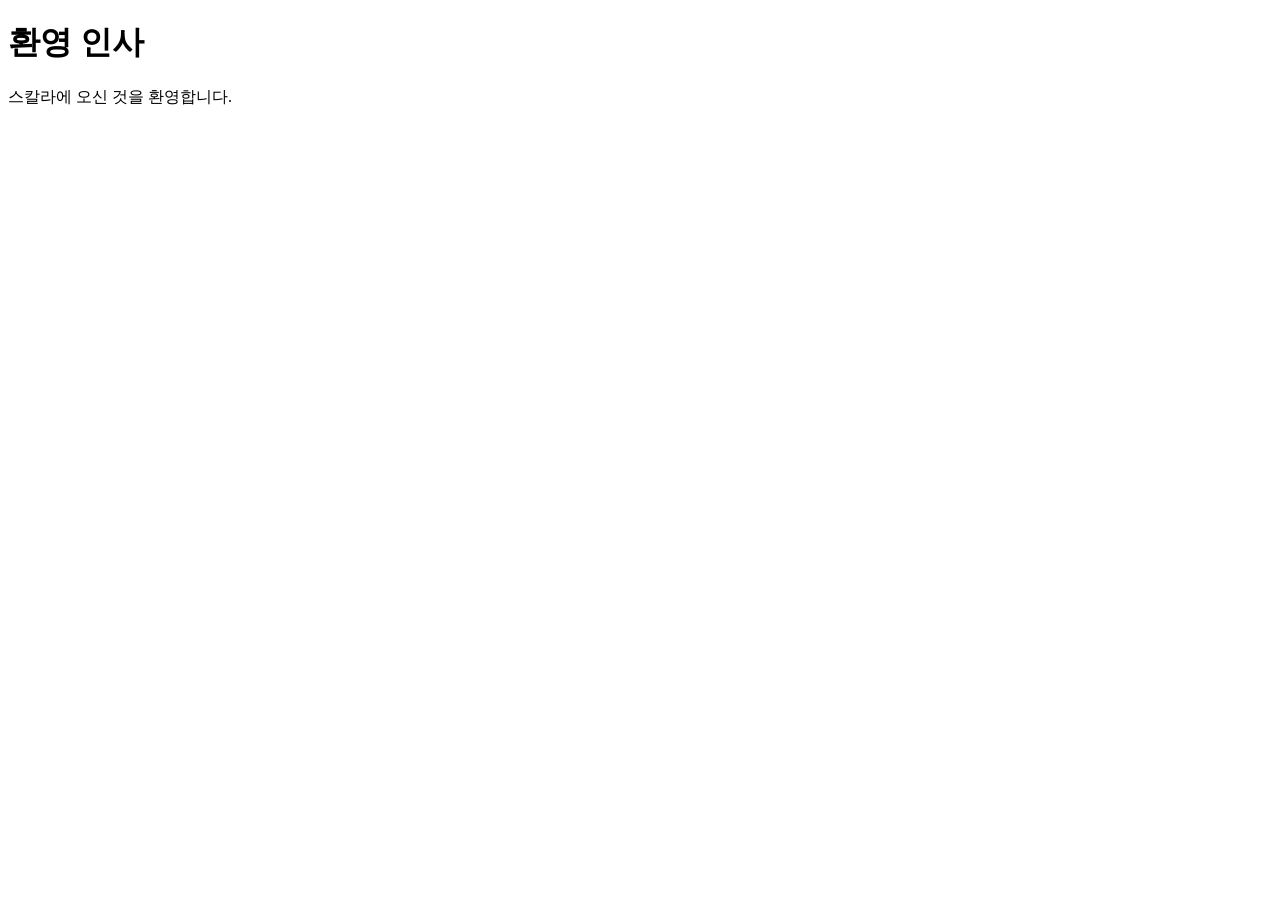
==== html/index.html @ 23b4a014 "skala-front" ====
<!DOCTYPE html>
<html lang="en">
    <head>
        <meta charset="UTF-8">
        <meta name="viewport" content="width=device-width, initial-scale=1.0">
        <title>Welcome SKALA</title>
    </head>
    <body>
            <h1>환영 인사</h1>
            <p>스칼라에 오신 것을 환영합니다.</p>
    </body>
</html>
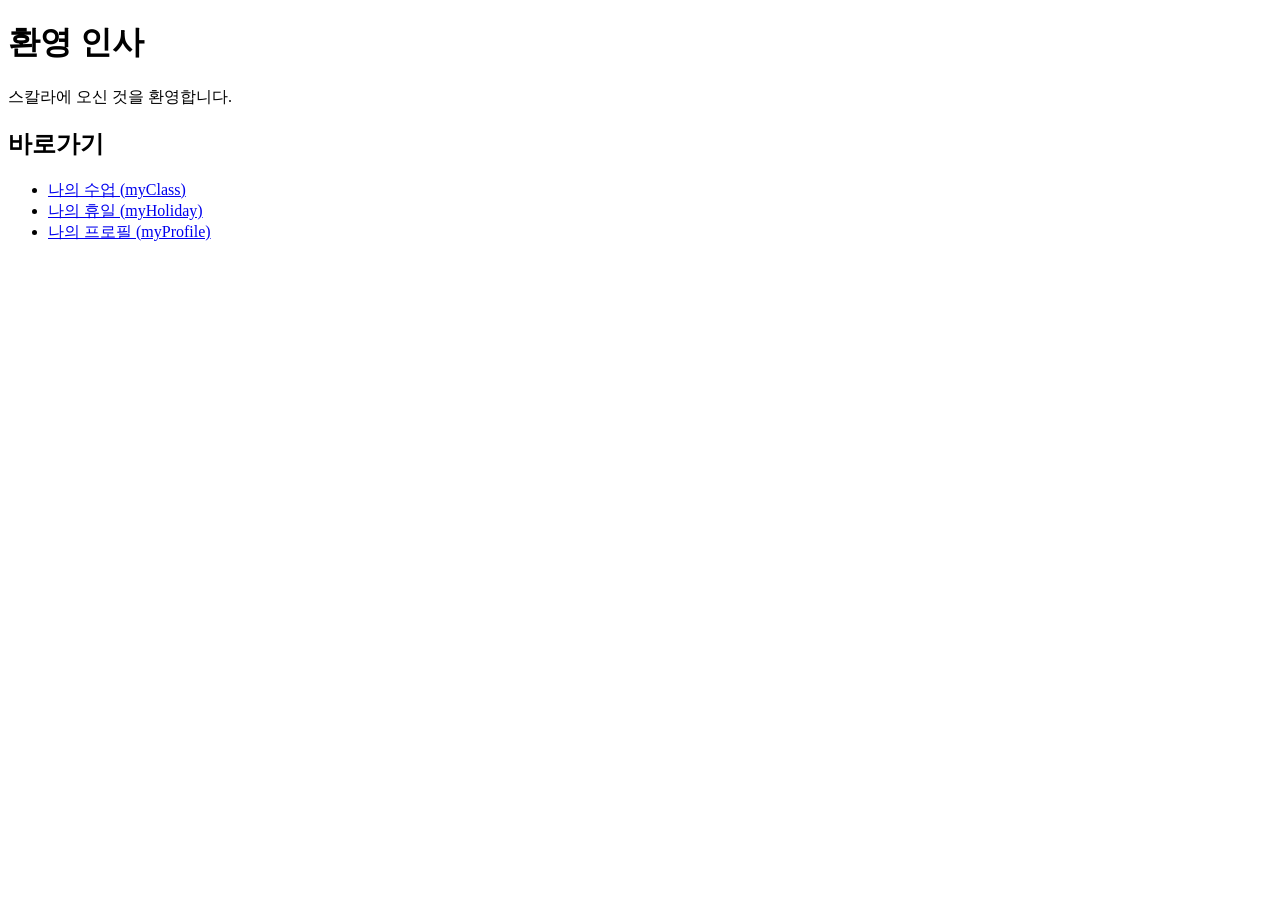
==== commit e50a7c51: "수정 완료" ====
--- a/html/index.html
+++ b/html/index.html
@@ -1,12 +1,20 @@
 <!DOCTYPE html>
 <html lang="en">
-    <head>
-        <meta charset="UTF-8">
-        <meta name="viewport" content="width=device-width, initial-scale=1.0">
-        <title>Welcome SKALA</title>
-    </head>
-    <body>
-            <h1>환영 인사</h1>
-            <p>스칼라에 오신 것을 환영합니다.</p>
-    </body>
+<head>
+    <meta charset="UTF-8">
+    <meta name="viewport" content="width=device-width, initial-scale=1.0">
+    <title>Welcome SKALA</title>
+</head>
+<body>
+    <div class="container">
+        <h1>환영 인사</h1>
+        <p>스칼라에 오신 것을 환영합니다.</p>
+        <h2>바로가기</h2>
+    <ul>
+        <li><a href="myClass.html">나의 수업 (myClass)</a></li>
+        <li><a href="myHoliday.html">나의 휴일 (myHoliday)</a></li>
+        <li><a href="myProfile.html">나의 프로필 (myProfile)</a></li>
+    </ul>
+    </div>
+</body>
 </html>
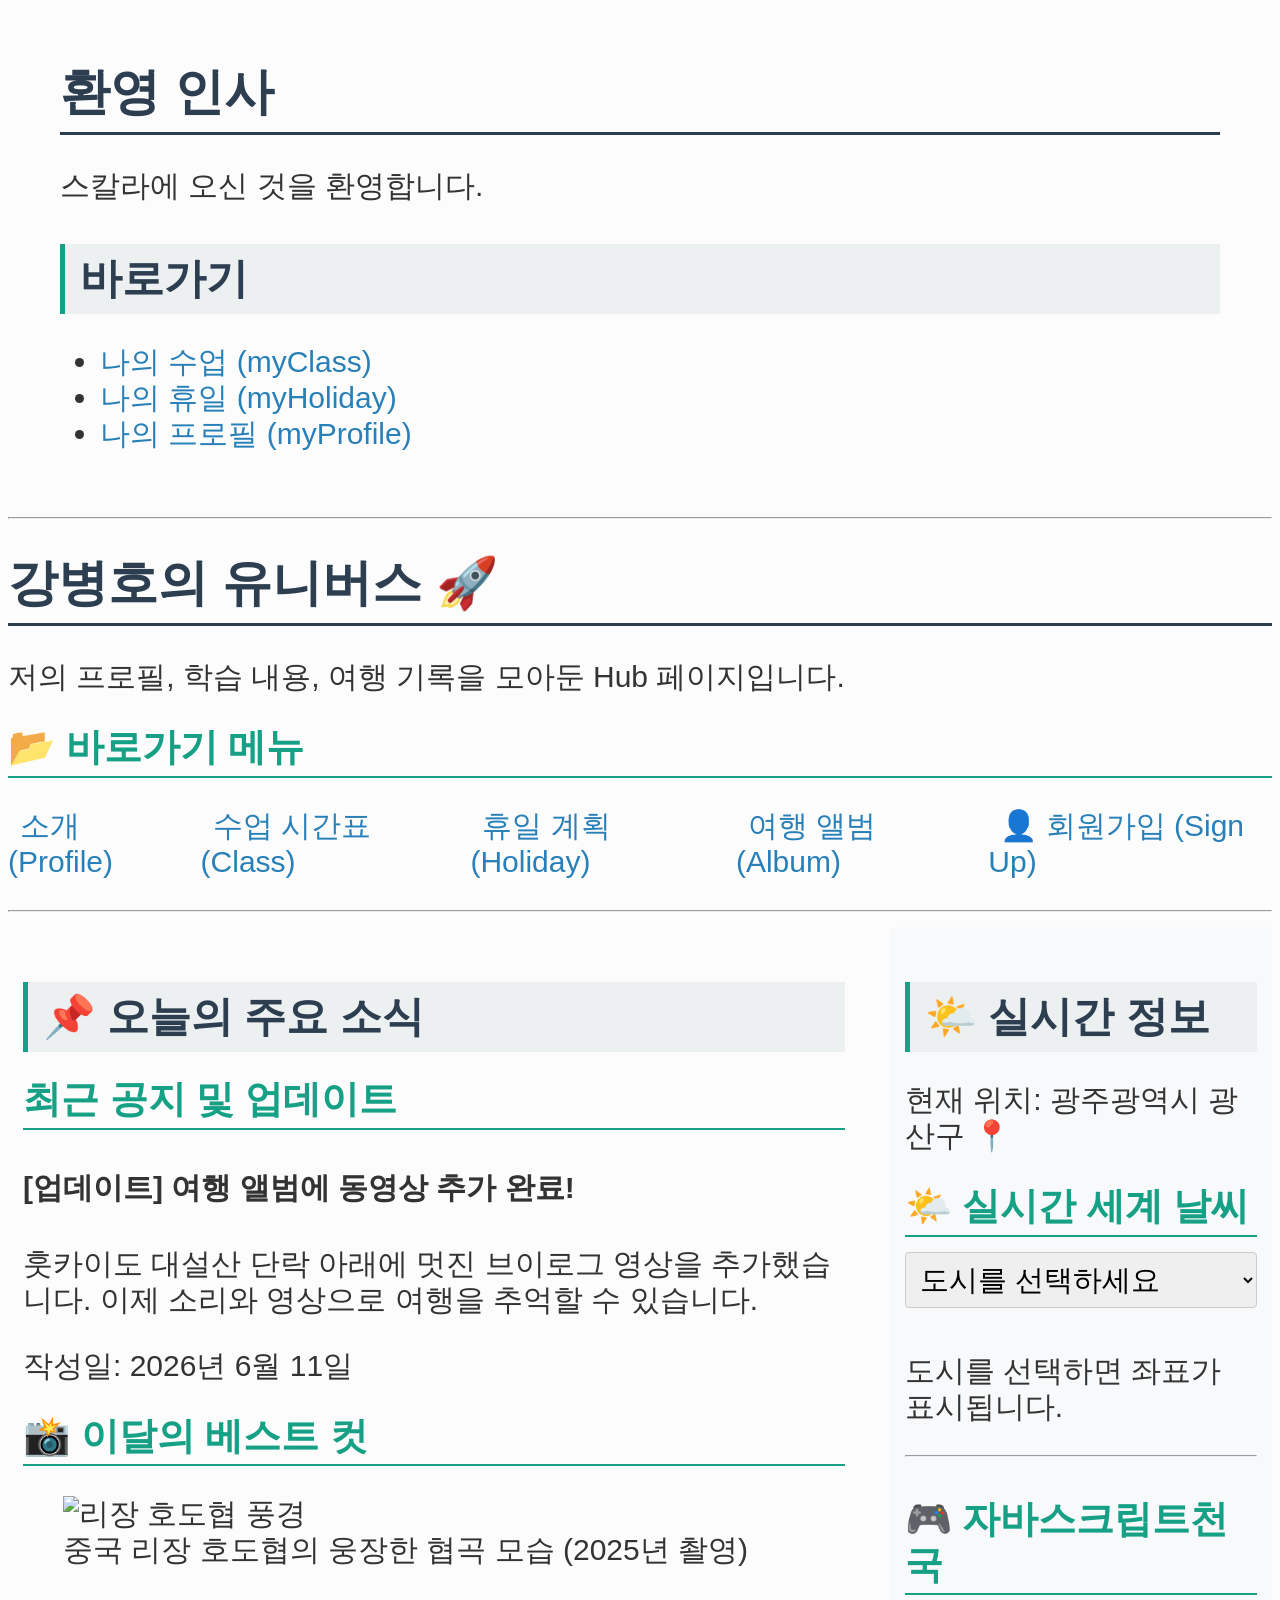
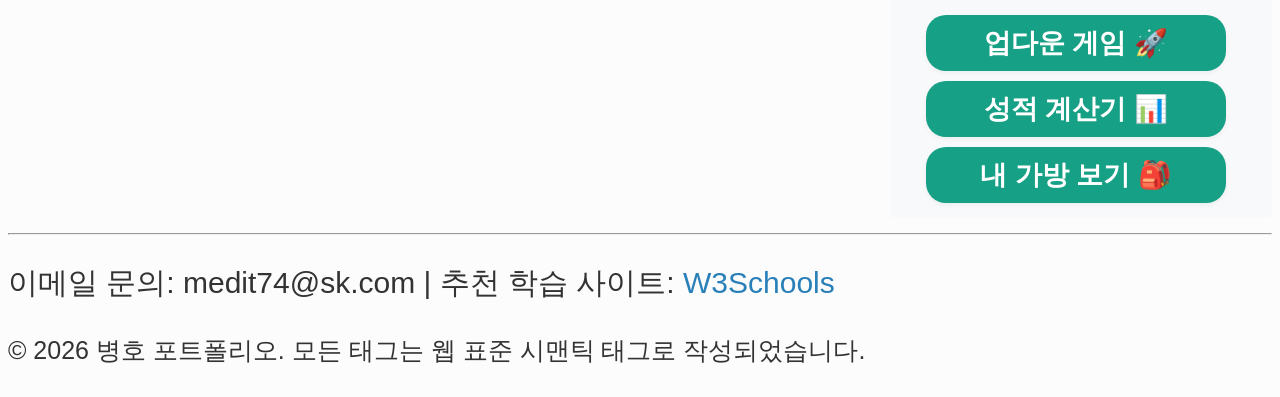
==== commit fd9b4bf9: "수정 완료" ====
--- a/html/index.html
+++ b/html/index.html
@@ -3,7 +3,8 @@
 <head>
     <meta charset="UTF-8">
     <meta name="viewport" content="width=device-width, initial-scale=1.0">
-    <title>Welcome SKALA</title>
+    <title>나의 개인 포털 메인</title>
+    <link rel="stylesheet" href="../css/style.css">
 </head>
 <body>
     <div class="container">
@@ -16,5 +17,85 @@
         <li><a href="myProfile.html">나의 프로필 (myProfile)</a></li>
     </ul>
     </div>
+
+    <hr>
+
+    <header>
+            <h1>강병호의 유니버스 🚀</h1>
+            <p>저의 프로필, 학습 내용, 여행 기록을 모아둔 Hub 페이지입니다.</p>
+        </header>
+
+        <nav>
+            <h3>📂 바로가기 메뉴</h3>
+            <ul>
+                <li><a href="myProfile.html">소개 (Profile)</a></li>
+                <li><a href="myClass.html">수업 시간표 (Class)</a></li>
+                <li><a href="myHoliday.html">휴일 계획 (Holiday)</a></li>
+                <li><a href="myTrip.html">여행 앨범 (Album)</a></li>
+                <li><a href="signUp.html">👤 회원가입 (Sign Up)</a></li>
+            </ul>
+        </nav>
+
+        <hr>
+
+        <div class="content-wrapper">
+            <main>
+                <h2>📌 오늘의 주요 소식</h2>
+
+                <section>
+                    <h3>최근 공지 및 업데이트</h3>
+                    <article>
+                        <h4>[업데이트] 여행 앨범에 동영상 추가 완료!</h4>
+                        <p>훗카이도 대설산 단락 아래에 멋진 브이로그 영상을 추가했습니다. 이제 소리와 영상으로 여행을 추억할 수 있습니다.</p>
+                        <p>작성일: <time datetime="2026-06-11">2026년 6월 11일</time></p>
+                    </article>
+                </section>
+
+                <section>
+                    <h3>📸 이달의 베스트 컷</h3>
+                    <figure>
+                        <img src="../media/리장.jpg" width="300" height="150" alt="리장 호도협 풍경">
+                        <figcaption>중국 리장 호도협의 웅장한 협곡 모습 (2025년 촬영)</figcaption>
+                    </figure>
+                </section>
+            </main>
+
+            <aside>
+                <h2>🌤️ 실시간 정보</h2>
+                <p>현재 위치: 광주광역시 광산구 📍</p>
+                <section>
+                    <h3>🌤️ 실시간 세계 날씨</h3>
+                    <select id="city-select">
+                        <option value="none">도시를 선택하세요</option>
+                        <option value="37.56,126.97">대한민국 서울 🇰🇷</option>
+                        <option value="35.67,139.65">일본 도쿄 🇯🇵</option>
+                        <option value="48.85,2.35">프랑스 파리 🇫🇷</option>
+                    </select>
+                    <div id="weather-box">
+                        <p>도시를 선택하면 좌표가 표시됩니다.</p>
+                    </div>
+                </section>
+                <hr> 
+                <section class="game-area">
+                <h3>🎮 자바스크립트천국</h3>
+                <button class="btn-submit" onclick="startGame()">업다운 게임 🚀</button>
+                <button class="btn-submit" onclick="checkGrade()">성적 계산기 📊</button>
+                <button class="btn-submit" onclick="showMyBag()">내 가방 보기 🎒</button>
+                </section>
+            </aside>
+        </div>
+        <hr>
+
+        <footer>
+            <p>이메일 문의: medit74@sk.com | 추천 학습 사이트: <a href="https://www.w3schools.com" target="_blank">W3Schools</a></p>
+            <p><small>© 2026 병호 포트폴리오. 모든 태그는 웹 표준 시맨틱 태그로 작성되었습니다.</small></p>
+        </footer>
+    </div>
+    <script src="../script/upDown.js"></script>
+    <script src="../script/grade.js"></script>
+    <script src="../script/bag.js"></script>  
+    <!-- script src="../script/weather.js"></script -->    
+    <script type="module" src="../script/realtimeInfo.js"></script>    
 </body>
-</html>+</html>
+
--- a/css/style.css
+++ b/css/style.css
@@ -0,0 +1,354 @@
+/* ==========================================================================
+   [미션 1] 구글 폰트 불러오기
+   ========================================================================== */
+/* 구글 폰트 서버에서 Noto Sans KR(400:기본, 700:두껍게) 글꼴을 로드합니다. */
+@import url('https://fonts.googleapis.com/css2?family=Dongle&display=swap');
+
+/* 전체 페이지 글꼴 및 배경 기본 설정 */
+body {
+    font-family: 'Dongle', sans-serif; /* 구글 폰트를 적용하고, 실패 시 기본 고딕체 사용 */
+    line-height: 1.2;                  /* 줄간격을 넓혀 가독성 확보 */
+    color: #333333;                  /* 너무 완전한 검은색(#000)보다 눈이 편한 짙은 회색 */
+    background-color: #fcfcfc;       /* 완전 흰색보다 부드러운 아이보리빛 미색 */
+    font-size: 30px;
+}
+
+/* 메인 제목 스타일 (h1) */
+h1 {
+    color: #2c3e50;         /* 신뢰감을 주는 짙은 남색(Navy) */
+    font-size: 50px;           /* 글자 크기 */
+    padding-bottom: 10px;     /* 밑줄과 글자 사이의 여백 */
+    border-bottom: 3px solid #2c3e50; /* 제목 아래에 도톰한 메인 컬러 선 추가 */
+}
+
+/* 부제목 h2: 꽉 찬 한 줄 띠지 느낌 (주요 구역 구분) */
+h2 {
+    color: #2c3e50;             /* 메인 남색 적용 */
+    font-size: 42px;           /* h1보다 조금 작은 크기 */
+    background-color: #ecf0f1;  /* 밝은 회색 배경색으로 한 줄을 채움 */
+    padding: 10px 15px;         /* 박스 내부 여백 (상하 10px, 좌우 15px) */
+    border-left: 5px solid #16a085; /* 왼쪽에 포인트가 되는 청록색 두꺼운 선 추가 */
+    margin-top: 40px;           /* 위쪽 콘텐츠와 충분한 거리 확보 */
+    margin-bottom: 15px;        /* 아래쪽 콘텐츠와의 간격 */
+}
+
+/* 소제목 h3: 말머리 기호(💡/📌 등)를 깔끔하게 강조하는 밑줄 형태 */
+h3 {
+    color: #16a085;             /* 포인트 청록색 적용 */
+    font-size: 38px;           /* 본문보다 약간 큰 크기 */
+    padding-bottom: 5px;        /* 밑줄과의 간격 */
+    border-bottom: 2px solid #16a085; /* 아래쪽에 깔끔한 실선 추가 */
+    margin-top: 25px;
+    margin-bottom: 10px;
+}
+
+/* 본문 텍스트 링크 스타일 */
+a {
+    color: #2980b9;         /* 링크는 선명한 파란색 */
+    text-decoration: none;  /* 밑줄 제거하여 깔끔하게 처리 */
+}
+
+/* 마우스를 올렸을 때만 밑줄이 생기도록 설정 (Hover 가상 클래스 맛보기) */
+a:hover {
+    text-decoration: underline;
+}
+
+/* ==========================================================================
+   [미션 2] 실습과제 박스 모델의 이해
+   ========================================================================== */
+
+/* 박스 크기 계산법 고정 */
+* {
+    box-sizing: border-box;
+}
+
+/* 전체 화면 폭 제한 및 중앙 정렬 (.container) */
+.container {
+    max-width: 1200px;       /* 화면의 최대 가로 폭을 800px로 제한 */
+    margin: 0 auto;         /* 위아래 여백은 0, 좌우는 알아서(auto) 채워 중앙 정렬 */
+    padding: 20px;          /* 브라우저 가장자리에 딱 붙지 않도록 안쪽 여백 추가 */
+}
+
+/* 여행 앨범의 개별 카드 스타일링 (.trip-card) */
+.trip-card {
+    background-color: #ffffff;      /* 카드 배경은 깔끔한 흰색 */
+    border: 1px solid #e0e0e0;      /* 연한 회색 테두리 선 */
+    border-radius: 8px;             /* 모서리를 부드럽게 깎음 */
+    padding: 20px;                  /* 카드 내부 테두리와 콘텐츠 사이의 두툼한 여백 */
+    margin-bottom: 25px;            /* 카드와 카드 사이가 떨어지도록 바깥 아래 여백 추가 */
+    
+    /* 그림자 효과 효과 (선택 사항이지만 박스 모델의 입체감을 주기 좋습니다) */
+    box-shadow: 0 2px 5px rgba(0,0,0,0.05); 
+}
+
+/* 카드 내부의 이미지 조절 */
+.trip-card img {
+    display: block;                 /* 이미지를 블록화하여 아래 글씨와 자연스럽게 줄바꿈 */
+    margin-bottom: 12px;            /* 이미지와 아래 설명 글씨 사이의 여백 */
+    max-width: 100%;                /* 이미지가 부모 박스 밖으로 삐져나가지 않게 방지 */
+    height: auto;
+}
+
+/* 시간표 테이블 정돈 (myClass.html) */
+table {
+    width: 100%;                    /* 테이블이 부모 폭(800px)에 가득 차도록 설정 */
+    border-collapse: collapse;      /* HTML 특유의 겹치고 떨어져 있는 이중 테두리를 하나로 병합 */
+    margin-top: 20px;
+}
+
+th, td {
+    border: 1px solid #dddddd;      /* 얇고 정돈된 테두리 */
+    padding: 12px;                  /* 셀 내부 여백을 늘려 쾌적하게 텍스트 배치 */
+    text-align: center;             /* 글자 중앙 정렬 */
+}
+
+th {
+    background-color: #f8f9fa;      /* 헤더 영역 배경색 지정을 통한 구분 */
+}
+
+/* ==========================================================================
+   [미션 3] 가독성 높은 회원가입 폼
+   ========================================================================== */
+/* 그룹 상자(fieldset)와 제목(legend) 다듬기 */
+fieldset {
+    border: 1px solid #e0e0e0;      /* 딱딱한 검은 선을 연한 회색 실선으로 변경 */
+    border-radius: 6px;             /* 모서리를 둥글게 처리 */
+    padding: 20px;                  /* 그룹 상자 내부 여백을 두툼하게 설정 */
+    margin-bottom: 20px;            /* fieldset끼리 서로 겹치지 않게 바깥 여백 추가 */
+}
+
+legend {
+    font-weight: bold;              /* 그룹 제목은 두껍게 */
+    color: #2c3e50;                 /* 메인 남색 적용 */
+    padding: 0 10px;                /* 선과 글자가 붙지 않도록 좌우 여백 추가 */
+}
+
+/* 텍스트 입력창, 비밀번호창, 셀렉트 박스 일괄 디자인 (태그 및 속성 선택자 활용) */
+input[type="text"],
+input[type="password"],
+input[type="email"],
+input[type="date"],
+select,
+textarea {
+    width: 100%;                    /* 입력창들을 부모 박스 가로 폭에 가득 차게 늘림 */
+    padding: 10px;                  /* 글자가 입력되는 내부 여백을 늘려 쾌적하게 만듦 */
+    margin-top: 5px;                /* label 글씨 바로 밑으로 내려오도록 위쪽 마진 추가 */
+    margin-bottom: 15px;            /* 다음 항목과의 간격 벌리기 */
+    border: 1px solid #cccccc;      /* 부드러운 테두리 선 */
+    border-radius: 4px;             /* 입력창 모서리 깎기 */
+    font-family: inherit;           /* body에 지정된 구글 폰트를 입력창 내부에도 상속 */
+    font-size: 0.95em;
+}
+
+/* 라디오 버튼과 체크박스는 가로 폭 100%에서 제외 (중요!) */
+input[type="radio"],
+input[type="checkbox"] {
+    width: auto;                    /* 동그라미/네모 상자가 거대해지는 것을 방지 */
+    margin-right: 5px;              /* 우측 글씨와의 간격 확보 */
+    cursor: pointer;                /* 마우스를 올렸을 때 손가락 모양으로 변경 */
+}
+
+/* 자기소개창(textarea) 크기 고정 */
+textarea {
+    resize: vertical;               /* 사용자가 가로로 늘려서 레이아웃이 깨지는 것을 방지 (세로만 조절 가능) */
+    min-height: 120px;              /* 최소 높이 지정 */
+}
+
+/* 버튼 공통 스타일링 */
+.btn-submit,
+.btn-reset {
+    padding: 12px 25px;             /* 버튼을 누르기 편하게 뚱뚱하게 만듦 */
+    font-size: 1em;
+    font-weight: bold;
+    border: none;                   /* 기본 브라우저가 주는 투박한 테두리 제거 */
+    border-radius: 4px;             /* 모서리 둥글게 */
+    cursor: pointer;                /* 마우스 포인터 손가락 모양으로 */
+    margin-right: 10px;             /* 버튼끼리 떨어지도록 우측 간격 추가 */
+}
+
+/* 회원가입 버튼 개별 스타일 (메인 포인터 컬러) */
+.btn-submit {
+    background-color: #16a085;      /* 메인 청록색 배경 */
+    color: #ffffff;                 /* 글자색 흰색 */
+}
+
+/* 다시 작성 버튼 개별 스타일 (서브 회색 컬러) */
+.btn-reset {
+    background-color: #bdc3c7;      /* 차분한 회색 배경 */
+    color: #ffffff;
+}
+
+/* ==========================================================================
+   [미션 4] Flex와 Grid로 레이아웃 잡기
+   ========================================================================== */
+/* Flexbox 활용: 가로 메뉴 바 및 부드러운 전환(Transition) */
+nav ul {
+    display: flex;
+    list-style: none;
+    padding: 0;
+    gap: 20px;
+}
+
+nav a {
+    padding: 8px 16px;
+    border-radius: 4px;
+    transition: background-color 0.3s ease, color 0.3s ease; /* 부드러운 변화 */
+}
+
+nav a:hover {
+    background-color: #16a085;
+    color: #ffffff;
+}
+
+/* Grid 활용: 여행지 앨범 3열 바둑판 배치 */
+.trip-grid-container {
+    display: grid;
+    grid-template-columns: repeat(3, 1fr); /* 3열 구조 */
+    gap: 20px;
+}
+
+.content-wrapper {
+    display: flex;      /* 가로 배치 선언 */
+    gap: 30px;          /* 본문과 사이드바 사이의 여백 */
+    align-items: flex-start; /* 두 영역의 높이가 달라도 디자인이 깨지지 않게 설정 */
+}
+
+/** Flexbox로 메인 콘텐츠와 사이드바를 나란히 배치하기 **/ 
+main {
+    flex: 7;            /* 전체 공간 중 70%만큼의 비율을 차지 */
+    padding: 15px;
+}
+aside {
+    flex: 3;            /* 전체 공간 중 30%만큼의 비율을 차지 */
+    background-color: #f8f9fa; /* 사이드바 구분을 위해 연한 배경색 추가 */
+    padding: 15px;
+    border-radius: 6px;
+}
+
+/* ==========================================================================
+   [미션 5] 반응형 미디어 쿼리 (스마트폰 및 태블릿 크기 화면)
+   ========================================================================== */
+/* 화면 가로 폭이 768px 이하(모바일 기기 수준)가 되면 아래 규칙들이 발동합니다. */
+@media (max-width: 768px) {
+    
+    /* 1. 메인 메뉴바를 가로 배치에서 세로 쌓기 구조로 변경 */
+    nav ul {
+        flex-direction: column;
+        gap: 10px;
+    }
+    
+    /* 2. ★ 추가: 오늘의 주요소식(main)과 실시간 정보(aside)를 세로 1열로 정렬 */
+    .content-wrapper {
+        flex-direction: column; /* 가로(row)로 나열되던 flex 아이템들을 세로(column)로 변경 */
+        gap: 20px;
+    }
+
+    /* 모바일에서는 본문과 사이드바가 둘 다 화면 꽉 차게 100% 폭을 쓰도록 유도 */
+    main, aside {
+        width: 100%;
+    }
+    
+    /* 3. 여행 앨범 3열 바둑판을 모바일에서는 1열(1fr)로 늘려서 시원하게 보여줌 */
+    .trip-grid-container {
+        grid-template-columns: 1fr;
+    }
+}
+
+
+/* ==========================================================================
+   [미션 6] 부드러운 전환(Transitions) 및 등장 애니메이션(Animations)
+   ========================================================================== */
+/* [1-1] 메뉴 바 링크 호버 효과 */
+nav a {
+    /* 배경색과 글자색이 바뀔 때 0.3초 동안 부드럽게 스르륵 변하도록 설정 */
+    transition: background-color 0.3s ease, color 0.3s ease;
+    padding: 6px 12px;
+    border-radius: 4px;
+}
+
+nav a:hover {
+    background-color: #16a085;      /* 마우스를 올리면 포인트 청록색 배경 */
+    color: #ffffff;                 /* 글자색은 흰색으로 변경 */
+}
+
+/* [1-2] 회원가입 및 다시작성 버튼 호버 효과 */
+.btn-submit,
+.btn-reset {
+    /* 모든 변경사항(배경색, 불투명도 등)을 0.2초간 부드럽게 처리 */
+    transition: all 0.2s ease;
+}
+
+/* 회원가입 버튼에 마우스를 올리면 살짝 더 어두운 청록색으로 변경 */
+.btn-submit:hover {
+    background-color: #117a65;
+}
+
+/* 다시작성 버튼에 마우스를 올리면 살짝 더 어두운 회색으로 변경 */
+.btn-reset:hover {
+    background-color: #95a5a6;
+}
+
+
+/* 2. 마우스 호버 시 둥실 떠오르는 효과 (Transform & Shadow) */
+
+/* 여행 앨범의 카드 스타일 수정 및 추가 */
+.trip-card {
+    /* 위치 변경(transform)과 그림자(box-shadow)가 변할 때 0.3초 동안 부드럽게 움직이도록 설정 */
+    transition: transform 0.3s ease, box-shadow 0.3s ease;
+}
+
+/* 사용자가 여행 카드에 마우스를 올렸을 때(Hover) */
+.trip-card:hover {
+    transform: translateY(-8px);     /* 카드를 Y축(위쪽) 방향으로 8px만큼 들어 올림 */
+    box-shadow: 0 10px 20px rgba(0, 0, 0, 0.15); /* 그림자를 더 넓고 진하게 하여 공중 붕 뜬 입체감 부여 */
+}
+
+/* 3. 메인 페이지 웰컴 키프레임 애니메이션 (@keyframes) */
+
+/* [3-1] 아래에서 위로 부드럽게 페이드인 되는 애니메이션 설정 구조 정의 */
+@keyframes fadeInUp {
+    from {
+        opacity: 0;                 /* 처음에는 투명하게 숨김 */
+        transform: translateY(20px); /* 원래 위치보다 20px 아래에서 시작 */
+    }
+    to {
+        opacity: 1;                 /* 선명하게 나타남 */
+        transform: translateY(0);    /* 제자리로 정착 */
+    }
+}
+
+/* [3-2] 정의한 fadeInUp 애니메이션을 index.html의 헤더 타이틀에 적용 */
+header h1 {
+    /* 애니메이션 이름 / 0.8초 동안 실행 / 부드럽게 끝남 / 애니메이션이 끝난 후 최종 상태(to) 유지 */
+    animation: fadeInUp 0.8s ease-out forwards;
+}
+
+/* ==========================================================================
+   [No 미션] 그냥 자바스크립트 천국영역 예쁘게 꾸미기
+   ========================================================================== */
+
+aside section:last-child {
+    display: flex;
+    flex-direction: column;
+    align-items: center; /* 버튼들을 정가운데로 정렬 */
+    gap: 10px;
+}
+
+aside section:last-child button {
+    width: 85%;                 /* 가로 폭을 85%로 줄여서 좌우 여백 확보 */
+    padding: 10px;
+    border: none;
+    border-radius: 20px;        /* 조약돌처럼 둥글고 귀여운 알약 모양 버튼 */
+    font-size: 0.9em;
+    font-weight: bold;
+    color: #ffffff;
+    cursor: pointer;
+    box-shadow: 0 2px 5px rgba(0,0,0,0.05); /* 은은한 그림자 추가 */
+    transition: all 0.2s ease;
+}
+
+/* 마우스 올렸을 때 둥실 떠오르는 효과 */
+aside section:last-child button:hover {
+    transform: translateY(-2px);
+    box-shadow: 0 4px 10px rgba(0,0,0,0.15);
+}
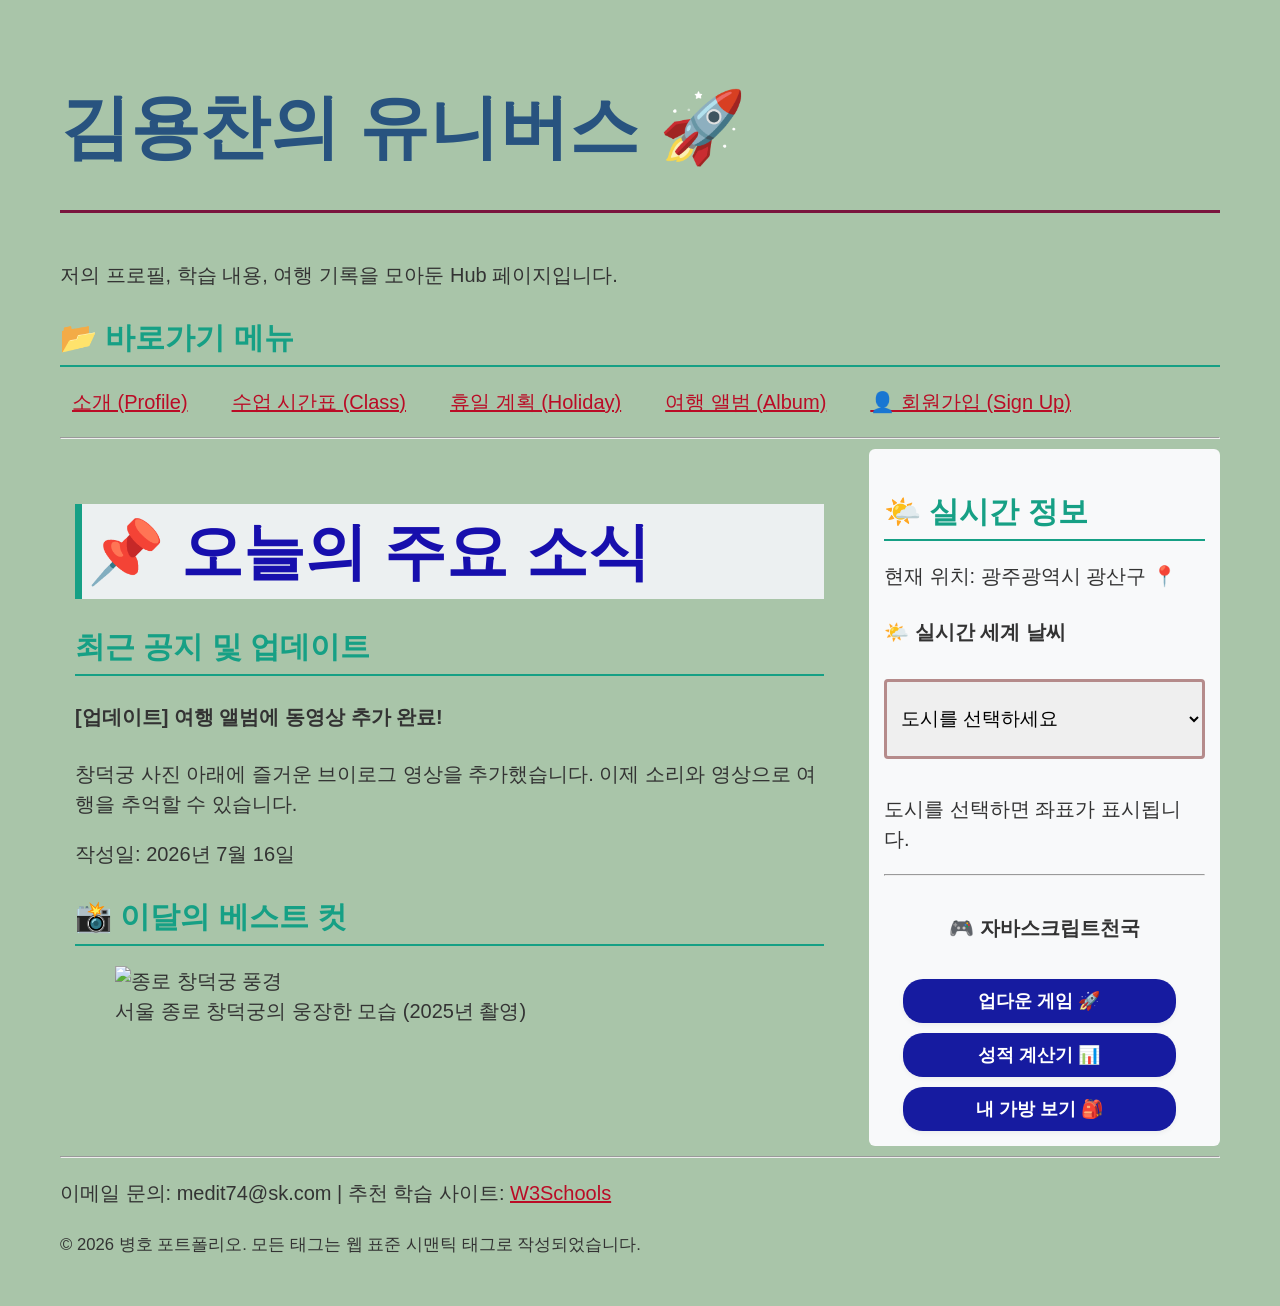
==== commit d0ffa51b: "chore: 대용량 동영상을 압축 버전으로 교체 및 코드 반영" ====
--- a/html/index.html
+++ b/html/index.html
@@ -8,20 +8,8 @@
 </head>
 <body>
     <div class="container">
-        <h1>환영 인사</h1>
-        <p>스칼라에 오신 것을 환영합니다.</p>
-        <h2>바로가기</h2>
-    <ul>
-        <li><a href="myClass.html">나의 수업 (myClass)</a></li>
-        <li><a href="myHoliday.html">나의 휴일 (myHoliday)</a></li>
-        <li><a href="myProfile.html">나의 프로필 (myProfile)</a></li>
-    </ul>
-    </div>
-
-    <hr>
-
-    <header>
-            <h1>강병호의 유니버스 🚀</h1>
+        <header>
+            <h1>김용찬의 유니버스 🚀</h1>
             <p>저의 프로필, 학습 내용, 여행 기록을 모아둔 Hub 페이지입니다.</p>
         </header>
 
@@ -46,25 +34,25 @@
                     <h3>최근 공지 및 업데이트</h3>
                     <article>
                         <h4>[업데이트] 여행 앨범에 동영상 추가 완료!</h4>
-                        <p>훗카이도 대설산 단락 아래에 멋진 브이로그 영상을 추가했습니다. 이제 소리와 영상으로 여행을 추억할 수 있습니다.</p>
-                        <p>작성일: <time datetime="2026-06-11">2026년 6월 11일</time></p>
+                        <p>창덕궁 사진 아래에 즐거운 브이로그 영상을 추가했습니다. 이제 소리와 영상으로 여행을 추억할 수 있습니다.</p>
+                        <p>작성일: <time datetime="2026-07-16">2026년 7월 16일</time></p>
                     </article>
                 </section>
 
                 <section>
                     <h3>📸 이달의 베스트 컷</h3>
                     <figure>
-                        <img src="../media/리장.jpg" width="300" height="150" alt="리장 호도협 풍경">
-                        <figcaption>중국 리장 호도협의 웅장한 협곡 모습 (2025년 촬영)</figcaption>
+                        <img src="../media/창덕궁_1_공공1유형_서문교_hPHURO.jpg" width="300" height="150" alt="종로 창덕궁 풍경">
+                        <figcaption>서울 종로 창덕궁의 웅장한 모습 (2025년 촬영)</figcaption>
                     </figure>
                 </section>
             </main>
 
             <aside>
-                <h2>🌤️ 실시간 정보</h2>
+                <h3>🌤️ 실시간 정보</h3>
                 <p>현재 위치: 광주광역시 광산구 📍</p>
                 <section>
-                    <h3>🌤️ 실시간 세계 날씨</h3>
+                    <h4>🌤️ 실시간 세계 날씨</h4>
                     <select id="city-select">
                         <option value="none">도시를 선택하세요</option>
                         <option value="37.56,126.97">대한민국 서울 🇰🇷</option>
@@ -77,7 +65,7 @@
                 </section>
                 <hr> 
                 <section class="game-area">
-                <h3>🎮 자바스크립트천국</h3>
+                <h4>🎮 자바스크립트천국</h4>
                 <button class="btn-submit" onclick="startGame()">업다운 게임 🚀</button>
                 <button class="btn-submit" onclick="checkGrade()">성적 계산기 📊</button>
                 <button class="btn-submit" onclick="showMyBag()">내 가방 보기 🎒</button>
@@ -94,7 +82,7 @@
     <script src="../script/upDown.js"></script>
     <script src="../script/grade.js"></script>
     <script src="../script/bag.js"></script>  
-    <!-- script src="../script/weather.js"></script -->    
+    <script src="../script/weather.js"></script>    
     <script type="module" src="../script/realtimeInfo.js"></script>    
 </body>
 </html>
--- a/css/style.css
+++ b/css/style.css
@@ -6,28 +6,28 @@
 
 /* 전체 페이지 글꼴 및 배경 기본 설정 */
 body {
-    font-family: 'Dongle', sans-serif; /* 구글 폰트를 적용하고, 실패 시 기본 고딕체 사용 */
-    line-height: 1.2;                  /* 줄간격을 넓혀 가독성 확보 */
+    font-family: 'Oswald', sans-serif; /* 구글 폰트를 적용하고, 실패 시 기본 고딕체 사용 */
+    line-height: 1.5;                  /* 줄간격을 넓혀 가독성 확보 */
     color: #333333;                  /* 너무 완전한 검은색(#000)보다 눈이 편한 짙은 회색 */
-    background-color: #fcfcfc;       /* 완전 흰색보다 부드러운 아이보리빛 미색 */
-    font-size: 30px;
+    background-color: #a9c5a9;       /* 생기 있는 느낌의 에메랄드 그린 */
+    font-size: 20px;
 }
 
 /* 메인 제목 스타일 (h1) */
 h1 {
-    color: #2c3e50;         /* 신뢰감을 주는 짙은 남색(Navy) */
-    font-size: 50px;           /* 글자 크기 */
-    padding-bottom: 10px;     /* 밑줄과 글자 사이의 여백 */
-    border-bottom: 3px solid #2c3e50; /* 제목 아래에 도톰한 메인 컬러 선 추가 */
+    color: #28537f;         /* 신뢰감을 주는 짙은 남색(Navy) */
+    font-size: 70px;           /* 글자 크기 */
+    padding-bottom: 30px;     /* 밑줄과 글자 사이의 여백 */
+    border-bottom: 3px solid #7a163e; /* 제목 아래에 도톰한 메인 컬러 선 추가 */
 }
 
 /* 부제목 h2: 꽉 찬 한 줄 띠지 느낌 (주요 구역 구분) */
 h2 {
-    color: #2c3e50;             /* 메인 남색 적용 */
-    font-size: 42px;           /* h1보다 조금 작은 크기 */
+    color: #170fad;             /* 메인 남색 적용 */
+    font-size: 62px;           /* h1보다 조금 작은 크기 */
     background-color: #ecf0f1;  /* 밝은 회색 배경색으로 한 줄을 채움 */
-    padding: 10px 15px;         /* 박스 내부 여백 (상하 10px, 좌우 15px) */
-    border-left: 5px solid #16a085; /* 왼쪽에 포인트가 되는 청록색 두꺼운 선 추가 */
+    padding: 1px 5px;         /* 박스 내부 여백 (상하 1px, 좌우 5px) */
+    border-left: 7px solid #16a085; /* 왼쪽에 포인트가 되는 청록색 두꺼운 선 추가 */
     margin-top: 40px;           /* 위쪽 콘텐츠와 충분한 거리 확보 */
     margin-bottom: 15px;        /* 아래쪽 콘텐츠와의 간격 */
 }
@@ -35,7 +35,7 @@
 /* 소제목 h3: 말머리 기호(💡/📌 등)를 깔끔하게 강조하는 밑줄 형태 */
 h3 {
     color: #16a085;             /* 포인트 청록색 적용 */
-    font-size: 38px;           /* 본문보다 약간 큰 크기 */
+    font-size: 30px;           /* 본문보다 약간 큰 크기 */
     padding-bottom: 5px;        /* 밑줄과의 간격 */
     border-bottom: 2px solid #16a085; /* 아래쪽에 깔끔한 실선 추가 */
     margin-top: 25px;
@@ -44,8 +44,8 @@
 
 /* 본문 텍스트 링크 스타일 */
 a {
-    color: #2980b9;         /* 링크는 선명한 파란색 */
-    text-decoration: none;  /* 밑줄 제거하여 깔끔하게 처리 */
+    color: #ba0c26;         /* 링크는 선명한 파란색 */
+    text-decoration: underline;  /* 밑줄 깔끔하게 처리 */
 }
 
 /* 마우스를 올렸을 때만 밑줄이 생기도록 설정 (Hover 가상 클래스 맛보기) */
@@ -72,10 +72,10 @@
 /* 여행 앨범의 개별 카드 스타일링 (.trip-card) */
 .trip-card {
     background-color: #ffffff;      /* 카드 배경은 깔끔한 흰색 */
-    border: 1px solid #e0e0e0;      /* 연한 회색 테두리 선 */
-    border-radius: 8px;             /* 모서리를 부드럽게 깎음 */
-    padding: 20px;                  /* 카드 내부 테두리와 콘텐츠 사이의 두툼한 여백 */
-    margin-bottom: 25px;            /* 카드와 카드 사이가 떨어지도록 바깥 아래 여백 추가 */
+    border: 1px solid #e6c0c0;      /* 연한 빨간색 테두리 선 */
+    border-radius: 12px;             /* 모서리를 부드럽게 깎음 */
+    padding: 5px;                  /* 카드 내부 테두리와 콘텐츠 사이의 사소한 여백 */
+    margin-bottom: 15px;            /* 카드와 카드 사이가 떨어지도록 바깥 아래 여백 추가 */
     
     /* 그림자 효과 효과 (선택 사항이지만 박스 모델의 입체감을 주기 좋습니다) */
     box-shadow: 0 2px 5px rgba(0,0,0,0.05); 
@@ -97,13 +97,13 @@
 }
 
 th, td {
-    border: 1px solid #dddddd;      /* 얇고 정돈된 테두리 */
-    padding: 12px;                  /* 셀 내부 여백을 늘려 쾌적하게 텍스트 배치 */
+    border: 3px solid #000000;      /*  정돈된 테두리 */
+    padding: 30px;                  /* 셀 내부 여백을 늘려 쾌적하게 텍스트 배치 */
     text-align: center;             /* 글자 중앙 정렬 */
 }
 
 th {
-    background-color: #f8f9fa;      /* 헤더 영역 배경색 지정을 통한 구분 */
+    background-color: #707983;      /* 헤더 영역 배경색 지정을 통한 구분 */
 }
 
 /* ==========================================================================
@@ -111,8 +111,8 @@
    ========================================================================== */
 /* 그룹 상자(fieldset)와 제목(legend) 다듬기 */
 fieldset {
-    border: 1px solid #e0e0e0;      /* 딱딱한 검은 선을 연한 회색 실선으로 변경 */
-    border-radius: 6px;             /* 모서리를 둥글게 처리 */
+    border: 5px solid #d1da9c;      /* 딱딱한 검은 선을 연한 노란색 실선으로 변경 */
+    border-radius: 12px;             /* 모서리를 둥글게 처리 */
     padding: 20px;                  /* 그룹 상자 내부 여백을 두툼하게 설정 */
     margin-bottom: 20px;            /* fieldset끼리 서로 겹치지 않게 바깥 여백 추가 */
 }
@@ -120,7 +120,7 @@
 legend {
     font-weight: bold;              /* 그룹 제목은 두껍게 */
     color: #2c3e50;                 /* 메인 남색 적용 */
-    padding: 0 10px;                /* 선과 글자가 붙지 않도록 좌우 여백 추가 */
+    padding: 0 20px;                /* 선과 글자가 붙지 않도록 좌우 여백 추가 */
 }
 
 /* 텍스트 입력창, 비밀번호창, 셀렉트 박스 일괄 디자인 (태그 및 속성 선택자 활용) */
@@ -134,24 +134,25 @@
     padding: 10px;                  /* 글자가 입력되는 내부 여백을 늘려 쾌적하게 만듦 */
     margin-top: 5px;                /* label 글씨 바로 밑으로 내려오도록 위쪽 마진 추가 */
     margin-bottom: 15px;            /* 다음 항목과의 간격 벌리기 */
-    border: 1px solid #cccccc;      /* 부드러운 테두리 선 */
+    border: 3px solid #b58b8b;      /* 부드러운 테두리 선 */
     border-radius: 4px;             /* 입력창 모서리 깎기 */
     font-family: inherit;           /* body에 지정된 구글 폰트를 입력창 내부에도 상속 */
     font-size: 0.95em;
+    min-height: 80px;
 }
 
 /* 라디오 버튼과 체크박스는 가로 폭 100%에서 제외 (중요!) */
 input[type="radio"],
 input[type="checkbox"] {
     width: auto;                    /* 동그라미/네모 상자가 거대해지는 것을 방지 */
-    margin-right: 5px;              /* 우측 글씨와의 간격 확보 */
+    margin-right: 1px;              /* 우측 글씨와의 간격 조금만 확보 */
     cursor: pointer;                /* 마우스를 올렸을 때 손가락 모양으로 변경 */
 }
 
 /* 자기소개창(textarea) 크기 고정 */
 textarea {
     resize: vertical;               /* 사용자가 가로로 늘려서 레이아웃이 깨지는 것을 방지 (세로만 조절 가능) */
-    min-height: 120px;              /* 최소 높이 지정 */
+    min-height: 240px;              /* 최소 높이 지정 */
 }
 
 /* 버튼 공통 스타일링 */
@@ -168,13 +169,13 @@
 
 /* 회원가입 버튼 개별 스타일 (메인 포인터 컬러) */
 .btn-submit {
-    background-color: #16a085;      /* 메인 청록색 배경 */
+    background-color: #161ba0;      /* 메인 파란색 배경 */
     color: #ffffff;                 /* 글자색 흰색 */
 }
 
 /* 다시 작성 버튼 개별 스타일 (서브 회색 컬러) */
 .btn-reset {
-    background-color: #bdc3c7;      /* 차분한 회색 배경 */
+    background-color: #ae2c42;      /* 차분한 빨간색 배경 */
     color: #ffffff;
 }
 
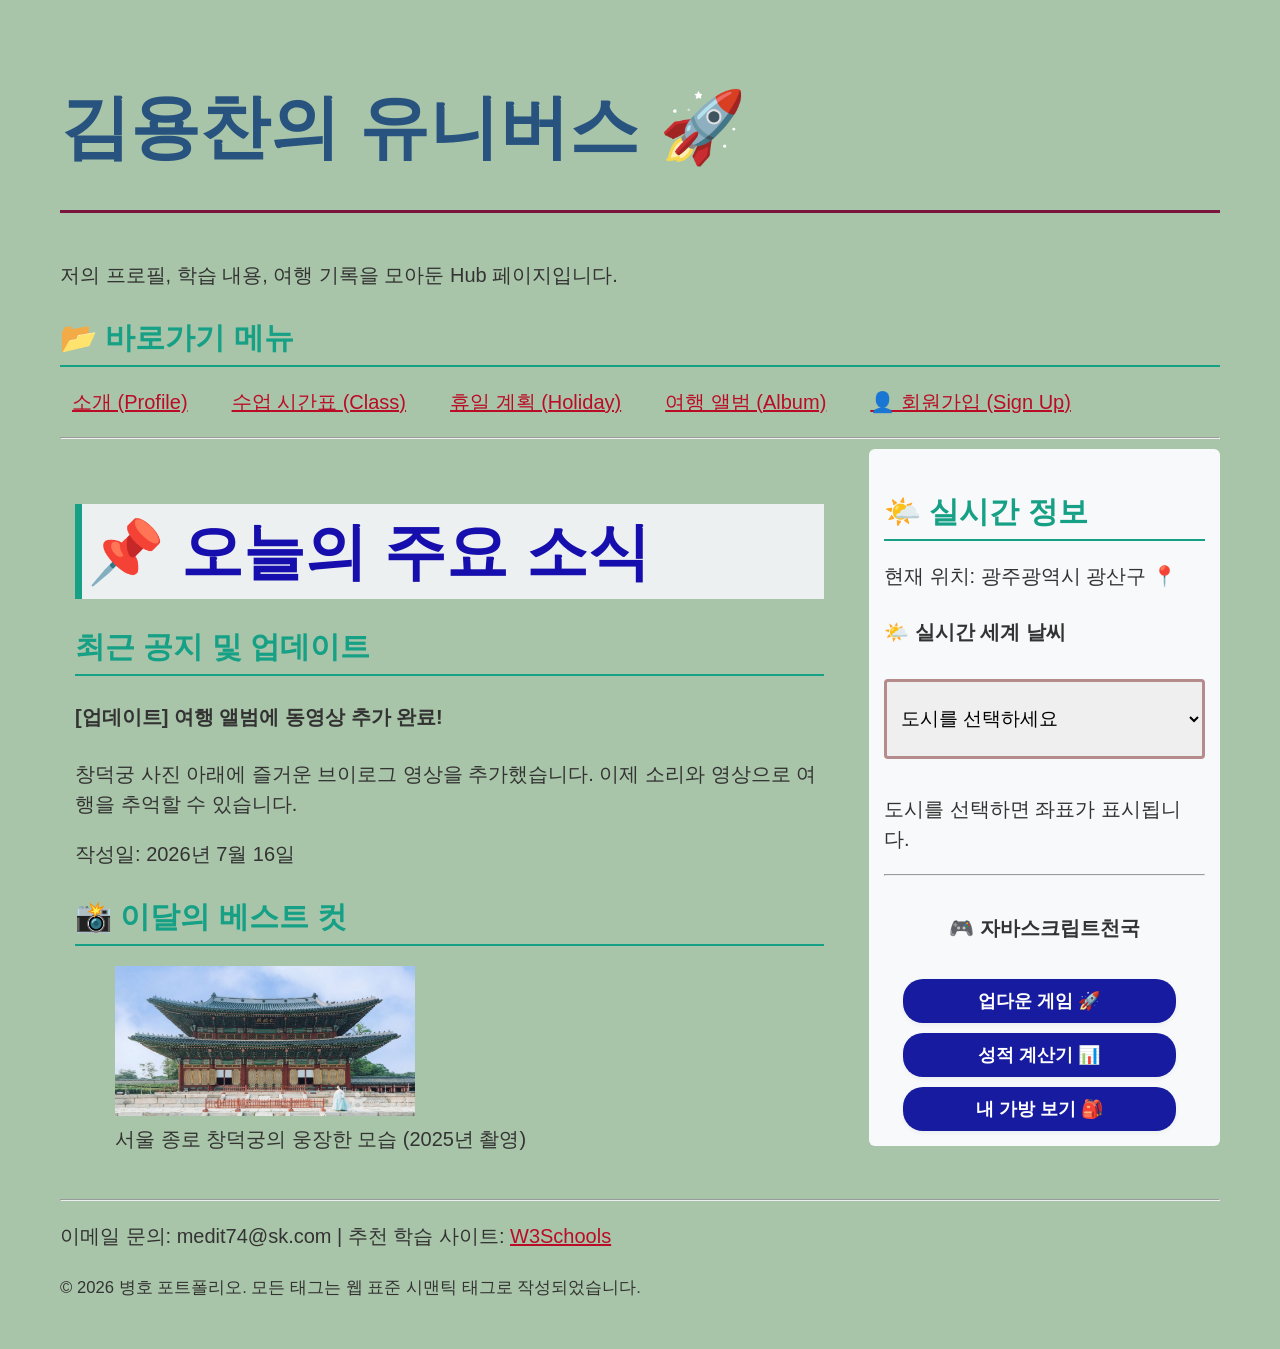
==== commit c5fcba0c: "수정 완료" ====
--- a/html/index.html
+++ b/html/index.html
@@ -18,7 +18,7 @@
             <ul>
                 <li><a href="myProfile.html">소개 (Profile)</a></li>
                 <li><a href="myClass.html">수업 시간표 (Class)</a></li>
-                <li><a href="myHoliday.html">휴일 계획 (Holiday)</a></li>
+                <li><a href="Holiday.html">휴일 계획 (Holiday)</a></li>
                 <li><a href="myTrip.html">여행 앨범 (Album)</a></li>
                 <li><a href="signUp.html">👤 회원가입 (Sign Up)</a></li>
             </ul>
@@ -42,7 +42,7 @@
                 <section>
                     <h3>📸 이달의 베스트 컷</h3>
                     <figure>
-                        <img src="../media/창덕궁_1_공공1유형_서문교_hPHURO.jpg" width="300" height="150" alt="종로 창덕궁 풍경">
+                        <img src="../media/palace.jpg" width="300" height="150" alt="종로 창덕궁 풍경">
                         <figcaption>서울 종로 창덕궁의 웅장한 모습 (2025년 촬영)</figcaption>
                     </figure>
                 </section>
@@ -56,8 +56,11 @@
                     <select id="city-select">
                         <option value="none">도시를 선택하세요</option>
                         <option value="37.56,126.97">대한민국 서울 🇰🇷</option>
+                        <option value="35.15,126.85">대한민국 광주 🇰🇷</option>
                         <option value="35.67,139.65">일본 도쿄 🇯🇵</option>
                         <option value="48.85,2.35">프랑스 파리 🇫🇷</option>
+                        <option value="40.71,-74.00">미국 뉴욕 🇺🇸</option>
+                        <option value="51.50,-0.12">영국 런던 🇬🇧</option>
                     </select>
                     <div id="weather-box">
                         <p>도시를 선택하면 좌표가 표시됩니다.</p>
@@ -82,7 +85,7 @@
     <script src="../script/upDown.js"></script>
     <script src="../script/grade.js"></script>
     <script src="../script/bag.js"></script>  
-    <script src="../script/weather.js"></script>    
+    <!--<script src="../script/weather.js"></script>-->    
     <script type="module" src="../script/realtimeInfo.js"></script>    
 </body>
 </html>
